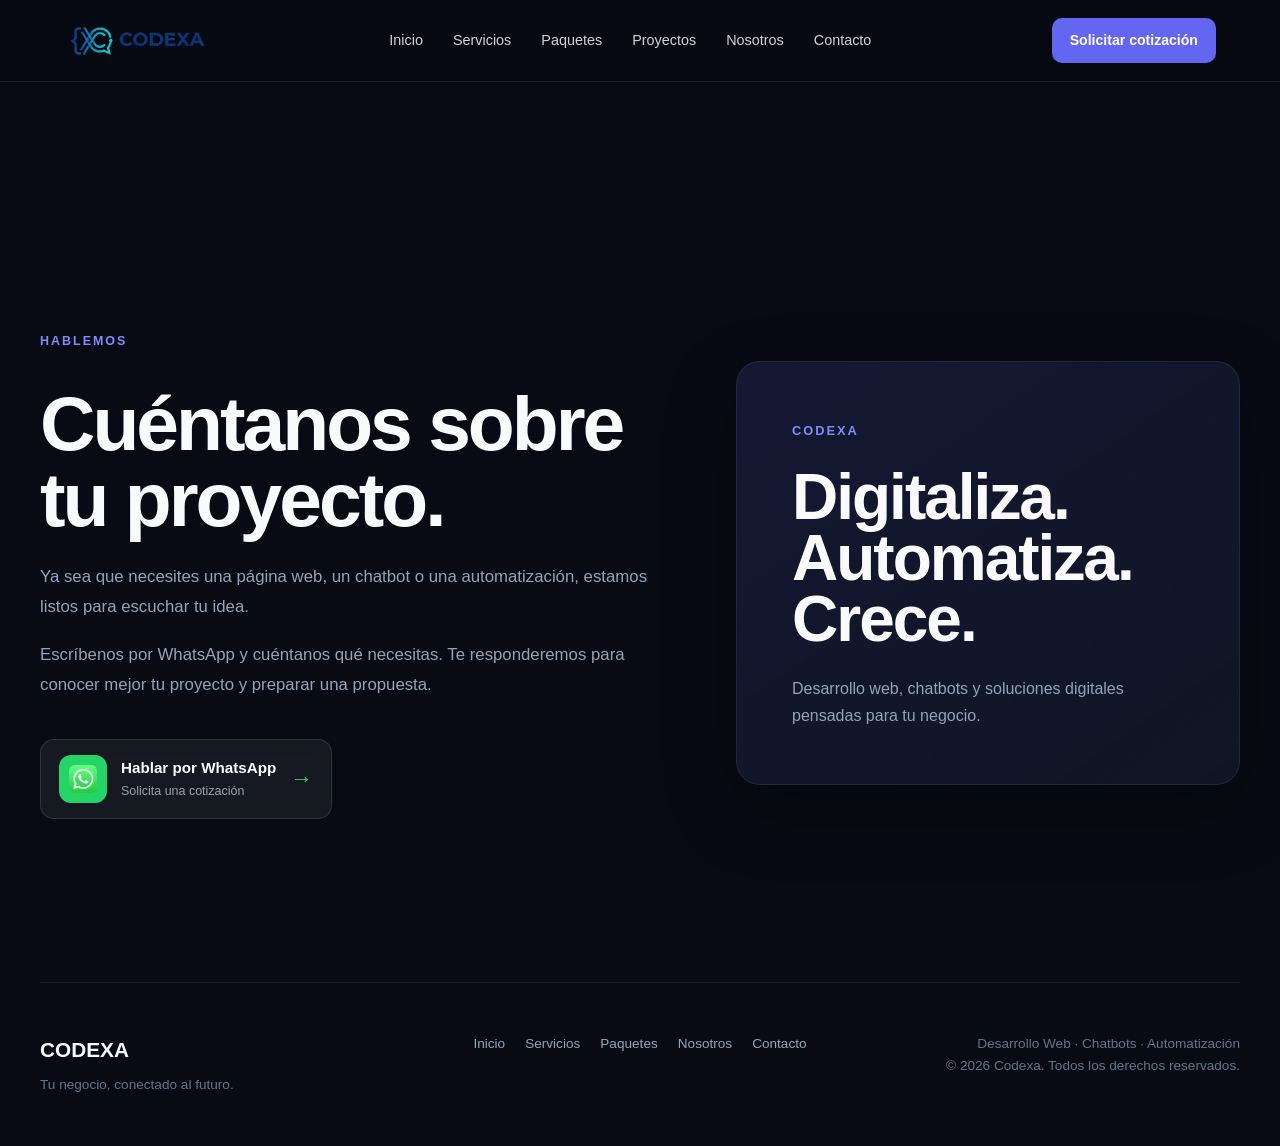
==== contacto.html @ e87c9490 "Primer commit de CODEXA" ====
<!DOCTYPE html>
<html lang="es">

<head>
    <meta charset="UTF-8">
    <meta
        name="viewport"
        content="width=device-width, initial-scale=1.0"
    >
    <meta
        name="description"
        content="Contacta con Codexa para solicitar una cotización de desarrollo web, chatbots o automatización."
    >
    <title>Contacto | Codexa</title>
    <link
        rel="stylesheet"
        href="styles.css"
    >
</head>
<body>
<header class="inner-header">
    <nav>
        <a href="index.html" class="logo">
            <img
                src="img/CODEXA-LOGO.png"
                alt="Logo Codexa"
            >
        </a>
        <div class="nav-links">
            <a href="index.html">
                Inicio
            </a>
            <a href="servicios.html">
                Servicios
            </a>
            <a href="paquetes.html">
                Paquetes
            </a>
            <a href="index.html#proyectos">
                Proyectos
            </a>
            <a href="nosotros.html">
                Nosotros
            </a>
            <a href="contacto.html">
                Contacto
            </a>
        </div>

        <a
            href="contacto.html"
            class="nav-cta"
        >
            Solicitar cotización
        </a>
        <button
            class="menu-toggle"
            aria-label="Abrir menú"
        >
            ☰
        </button>
    </nav>
</header>

<main class="inner-page">
    <section class="contact-page">
        <div class="contact-page-content">
            <span>
                HABLEMOS
            </span>
            <h1>
                Cuéntanos sobre
                tu proyecto.
            </h1>

            <p>
                Ya sea que necesites una página web,
                un chatbot o una automatización, estamos
                listos para escuchar tu idea.
            </p>

            <p>
                Escríbenos por WhatsApp y cuéntanos qué
                necesitas. Te responderemos para conocer
                mejor tu proyecto y preparar una propuesta.
            </p>


            <a
                href="https://wa.me/521XXXXXXXXXX?text=Hola%20Codexa%2C%20me%20gustar%C3%ADa%20solicitar%20una%20cotizaci%C3%B3n."
                target="_blank"
                rel="noopener noreferrer"
                class="whatsapp-button"
            >
                <span class="whatsapp-icon">

                    <img
                        src="img/whastaap.png"
                        alt="WhatsApp"
                    >
                </span>
                <span>
                    <strong>
                        Hablar por WhatsApp
                    </strong>
                    <small>
                        Solicita una cotización
                    </small>
                </span>
                <span class="whatsapp-arrow">
                    →
                </span>
            </a>
        </div>


        <div class="contact-page-card">

            <span>
                CODEXA
            </span>

            <h2>
                Digitaliza.
                <br>
                Automatiza.
                <br>
                Crece.
            </h2>

            <p>
                Desarrollo web, chatbots y soluciones
                digitales pensadas para tu negocio.
            </p>

        </div>


    </section>


</main>



<footer>

    <div>

        <h2>
            CODEXA
        </h2>

        <p>
            Tu negocio, conectado al futuro.
        </p>

    </div>


    <div>

        <a href="index.html">
            Inicio
        </a>

        <a href="servicios.html">
            Servicios
        </a>

        <a href="paquetes.html">
            Paquetes
        </a>

        <a href="nosotros.html">
            Nosotros
        </a>

        <a href="contacto.html">
            Contacto
        </a>

    </div>


    <div>

        <p>
            Desarrollo Web · Chatbots · Automatización
        </p>

        <p>
            © 2026 Codexa. Todos los derechos reservados.
        </p>

    </div>

</footer>


<script src="script.js"></script>

</body>

</html>
---- styles.css ----
/* ========================================
   CODEXA - ESTILOS PRINCIPALES
======================================== */

:root {
    --bg-primary: #080b14;
    --bg-secondary: #0d1220;
    --bg-card: #111827;
    --bg-card-hover: #151e30;

    --text-primary: #f8fafc;
    --text-secondary: #94a3b8;
    --text-muted: #64748b;

    --accent: #6366f1;
    --accent-light: #818cf8;
    --accent-cyan: #22d3ee;

    --border: rgba(148, 163, 184, 0.12);

    --radius: 16px;
    --radius-lg: 24px;

    --max-width: 1200px;

    --transition: 0.3s ease;
}


/* ========================================
   RESET
======================================== */

* {
    margin: 0;
    padding: 0;
    box-sizing: border-box;
}

html {
    scroll-behavior: smooth;
    scroll-padding-top: 90px;
}

body {
    font-family: "Inter", "Segoe UI", sans-serif;
    background: var(--bg-primary);
    color: var(--text-primary);
    line-height: 1.6;
}

a {
    color: inherit;
    text-decoration: none;
}

button,
input,
textarea,
select {
    font: inherit;
}

::selection {
    background: var(--accent);
    color: white;
}


/* ========================================
   HEADER + HERO
======================================== */

header {
    position: relative;

    min-height: 100vh;

    overflow: hidden;

    background: #080b14;
}
/* ========================================
   IMAGEN DEL HERO
======================================== */

.hero-background {
    position: absolute;

    top: 0;
    left: 0;

    width: 100%;
    height: 100%;

    object-fit: cover;

    object-position: center;

    z-index: 0;
}


/* ========================================
   CAPA OSCURA
======================================== */
.hero-overlay {
    position: absolute;
    inset: 0;
    background: linear-gradient(
        180deg,
        rgba(5, 8, 18, 0.65) 0%,
        rgba(5, 8, 18, 0.55) 50%,
        rgba(5, 8, 18, 0.75) 100%
    );
    z-index: 1;
}


/* ========================================
   NAVBAR
======================================== */

header nav {
    position: fixed;
    top: 0;
    left: 0;

    width: 100%;
    max-width: none;

    min-height: 82px;
    padding: 0 5%;

    display: flex;
    align-items: center;
    justify-content: space-between;
    gap: 30px;

    border-bottom: 1px solid rgba(255, 255, 255, 0.10);

    background: rgba(8, 11, 20, 0.75);

    backdrop-filter: blur(14px);
    -webkit-backdrop-filter: blur(14px);

    z-index: 1000;
}


/* ========================================
   LOGO
======================================== */

.logo {
    display: flex;
    align-items: center;
    flex-shrink: 0;
}

.logo img {
    display: block;
    width: 145px;
    height: auto;
    max-height: 58px;

    object-fit: contain;
}


/* ========================================
   NAV LINKS
======================================== */

.nav-links {
    display: flex;
    align-items: center;
    gap: 30px;
}

.nav-links a {
    position: relative;

    color: rgba(255, 255, 255, 0.82);

    font-size: 0.9rem;
    font-weight: 500;

    transition: var(--transition);
}

.nav-links a::after {
    content: "";

    position: absolute;
    left: 0;
    bottom: -8px;

    width: 0;
    height: 2px;

    background: var(--accent-light);

    transition: var(--transition);
}

.nav-links a:hover {
    color: white;
}

.nav-links a:hover::after {
    width: 100%;
}


/* ========================================
   NAV CTA
======================================== */

.nav-cta {
    display: inline-flex;
    align-items: center;
    justify-content: center;

    padding: 11px 18px;

    border-radius: 10px;

    background: var(--accent);
    color: white;

    font-size: 0.88rem;
    font-weight: 600;

    transition: var(--transition);
}

.nav-cta:hover {
    background: var(--accent-light);
    transform: translateY(-2px);
}


/* ========================================
   MENÚ MÓVIL
======================================== */

.menu-toggle {
    display: none;

    border: none;
    background: transparent;
    color: white;

    font-size: 1.7rem;

    cursor: pointer;
}


/* ========================================
   HERO CONTENT
======================================== */

.hero-content {
    width: min(100% - 40px, var(--max-width));
    min-height: 100vh;

    margin: auto;
    padding-top: 82px;

    display: flex;
    flex-direction: column;
    justify-content: center;
    align-items: center;

    position: relative;
    z-index: 2;

    text-align: center;
}


/* Etiqueta */

.hero-tag {
    display: inline-flex;
    align-items: center;

    margin-bottom: 25px;
    padding: 8px 14px;

    border: 1px solid rgba(96, 165, 250, 0.35);
    border-radius: 999px;

    background: rgba(96, 165, 250, 0.10);

    color: #60A5FA;

    font-size: 0.72rem;
    font-weight: 700;
    letter-spacing: 1.5px;

    backdrop-filter: blur(8px); 
}


/* Título */

.hero-content h1 {
    max-width: 950px;

    margin-bottom: 25px;

    color: white;

    font-size: clamp(3.2rem, 7vw, 6.5rem);
    line-height: 0.95;
    letter-spacing: -4px;
    font-weight: 800;
}

.hero-content h1 span {
    display: block;

    color: #60A5FA;

    background: none;

    -webkit-background-clip: initial;
    background-clip: initial;
}


/* Descripción */

.hero-content p {
    max-width: 650px;

    margin-bottom: 35px;

    color: rgb(255, 255, 255);

    font-size: clamp(1rem, 2vw, 1.2rem);
    line-height: 1.7;
    font-weight: bold;
}


/* ========================================
   HERO BUTTONS
======================================== */

.hero-buttons {
    display: flex;
    align-items: center;
    justify-content: center;
    gap: 14px;
    flex-wrap: wrap;
}

.hero-buttons a {
    display: inline-flex;
    align-items: center;
    justify-content: center;

    padding: 14px 23px;

    border-radius: 11px;

    font-weight: 600;

    transition: var(--transition);
}

.btn-primary {
    background: var(--accent);
    color: white;

    box-shadow:
        0 10px 30px rgba(99, 102, 241, 0.25);
}

.btn-primary:hover {
    background: var(--accent-light);
    transform: translateY(-3px);

    box-shadow:
        0 15px 40px rgba(99, 102, 241, 0.35);
}

.btn-secondary {
    border: 1px solid rgba(255, 255, 255, 0.20);

    background: rgba(255, 255, 255, 0.06);

    color: white;

    backdrop-filter: blur(10px);
}

.btn-secondary:hover {
    background: rgba(255, 255, 255, 0.12);

    border-color: rgba(255, 255, 255, 0.35);

    transform: translateY(-3px);
}




/* ========================================
   SECCIONES GENERALES
======================================== */

section {
    width: min(100% - 40px, var(--max-width));
    margin: auto;

    padding: 110px 0;
}


/* Etiquetas */

section > div:first-child > span {
    display: inline-block;

    margin-bottom: 14px;

    color: var(--accent-light);

    font-size: 0.78rem;
    font-weight: 700;

    letter-spacing: 2px;
}


/* Títulos */

section h2 {
    max-width: 700px;

    margin-bottom: 18px;

    font-size: clamp(2rem, 5vw, 3rem);
    line-height: 1.1;
    letter-spacing: -1px;
}


/* Descripciones */

section > div:first-child > p {
    max-width: 650px;

    color: var(--text-secondary);

    font-size: 1.05rem;
}


/* ========================================
   SERVICIOS
======================================== */

#servicios {
    border-top: 1px solid var(--border);
}

#servicios > div:last-child {
    display: grid;

    grid-template-columns: repeat(4, 1fr);

    gap: 18px;

    margin-top: 60px;
}


#servicios article {
    padding: 30px;

    background: var(--bg-card);

    border: 1px solid var(--border);

    border-radius: var(--radius);

    transition: var(--transition);
}

#servicios article:hover {
    transform: translateY(-6px);

    background: var(--bg-card-hover);

    border-color: rgba(129, 140, 248, 0.3);
}


/* Iconos */

#servicios article > div {
    width: 48px;
    height: 48px;

    display: flex;
    align-items: center;
    justify-content: center;

    margin-bottom: 24px;

    border-radius: 12px;

    background: rgba(99, 102, 241, 0.12);

    font-size: 1.4rem;
}


/* Títulos */

#servicios h3 {
    margin-bottom: 12px;

    font-size: 1.15rem;
}

#servicios article p {
    color: var(--text-secondary);

    font-size: 0.92rem;
}


/* ========================================
   PAQUETES
======================================== */

#paquetes {
    border-top: 1px solid var(--border);
}

#paquetes > div:last-child {
    display: grid;

    grid-template-columns: repeat(3, 1fr);

    gap: 20px;

    margin-top: 60px;
}


/* Tarjeta */

#paquetes article {
    position: relative;

    display: flex;
    flex-direction: column;

    padding: 32px;

    background: var(--bg-card);

    border: 1px solid var(--border);

    border-radius: var(--radius-lg);

    transition: var(--transition);
}

#paquetes article:hover {
    transform: translateY(-6px);

    border-color: rgba(129, 140, 248, 0.35);
}


/* Segunda tarjeta destacada */

#paquetes article:nth-child(2) {
    border-color: rgba(99, 102, 241, 0.5);

    box-shadow:
        0 0 0 1px rgba(99, 102, 241, 0.08),
        0 20px 60px rgba(0, 0, 0, 0.25);
}


/* Etiqueta */

#paquetes article > span {
    color: var(--accent-light);

    font-size: 0.75rem;
    font-weight: 700;

    letter-spacing: 1.5px;
}


/* Título */

#paquetes h3 {
    margin-top: 12px;
    margin-bottom: 15px;

    font-size: 1.5rem;
}


/* Precio */

#paquetes article > p {
    color: var(--text-muted);

    font-size: 0.85rem;
}

#paquetes strong {
    margin-bottom: 25px;

    font-size: 2rem;
}


/* Lista */

#paquetes ul {
    display: flex;
    flex-direction: column;

    gap: 11px;

    margin-bottom: 30px;

    list-style: none;
}

#paquetes li {
    color: var(--text-secondary);

    font-size: 0.9rem;
}

#paquetes li::before {
    content: "✓";

    margin-right: 10px;

    color: var(--accent-cyan);

    font-weight: bold;
}


/* Botón */

#paquetes article a {
    margin-top: auto;

    padding: 12px 18px;

    border: 1px solid var(--border);

    border-radius: 10px;

    text-align: center;

    font-weight: 600;

    transition: var(--transition);
}

#paquetes article a:hover {
    background: var(--accent);
    border-color: var(--accent);
}


/* ========================================
   PROYECTOS
======================================== */

#proyectos {
    border-top: 1px solid var(--border);
}

#proyectos > div:last-child {
    display: grid;

    grid-template-columns: repeat(3, 1fr);

    gap: 20px;

    margin-top: 60px;
}


#proyectos article {
    overflow: hidden;

    background: var(--bg-card);

    border: 1px solid var(--border);

    border-radius: var(--radius-lg);

    transition: var(--transition);
}

#proyectos article:hover {
    transform: translateY(-5px);
}


/* Imagen provisional */

/* ========================================
   IMÁGENES DE PROYECTOS
======================================== */

#proyectos .project-image {
    width: 100%;
    height: 230px;
    overflow: hidden;
    background: var(--bg-secondary);
    border-bottom: 1px solid var(--border);
}


#proyectos .project-image img {
    width: 100%;
    height: 100%;
    display: block;
    object-fit: cover;
    object-position: center;
    transition: transform 0.5s ease;
}


/* Efecto al pasar el mouse */

#proyectos article:hover .project-image img {
    transform: scale(1.05);
}


/* Contenido */

#proyectos article > span,
#proyectos article > h3,
#proyectos article > p,
#proyectos article > a {
    margin-left: 25px;
    margin-right: 25px;
}

#proyectos article > span {
    display: inline-block;

    margin-top: 24px;

    color: var(--accent-light);

    font-size: 0.7rem;
    font-weight: 700;

    letter-spacing: 1.5px;
}

#proyectos h3 {
    margin-top: 8px;
    margin-bottom: 10px;

    font-size: 1.25rem;
}

#proyectos article p {
    margin-bottom: 20px;

    color: var(--text-secondary);

    font-size: 0.9rem;
}

#proyectos article a {
    display: inline-block;

    margin-bottom: 25px;

    color: var(--accent-light);

    font-size: 0.9rem;
    font-weight: 600;
}


/* ========================================
   NOSOTROS
======================================== */

#nosotros {
     width: min(100% - 40px, var(--max-width));
    margin: auto;
    padding: 120px 0;
    display: grid;
    grid-template-columns: 1fr 1fr;
    gap: 80px;
    align-items: center;
    border-top: 1px solid var(--border);
}

#nosotros > div {
    max-width: 800px;
}

#nosotros p {
    margin-top: 20px;

    color: var(--text-secondary);

    font-size: 1.05rem;
}

/* ========================================
   CONTENIDO
======================================== */

.about-content {
    max-width: 600px;
}

.about-content > span {
    display: inline-block;

    margin-bottom: 15px;

    color: var(--accent-light);

    font-size: 0.78rem;

    font-weight: 700;

    letter-spacing: 2px;
}


.about-content h2 {
    margin-bottom: 25px;

    font-size: clamp(2rem, 4vw, 3.2rem);

    line-height: 1.1;

    letter-spacing: -1px;
}


.about-content p {
    margin-bottom: 18px;

    color: var(--text-secondary);

    font-size: 1rem;

    line-height: 1.8;
}


/* ========================================
   IMAGEN
======================================== */

.about-image {
    width: 100%;

    height: 450px;

    overflow: hidden;

    border-radius: var(--radius-lg);

    border: 1px solid var(--border);

    background: var(--bg-card);

    position: relative;
}


.about-image::after {
    content: "";

    position: absolute;

    inset: 0;

    background:
        linear-gradient(
            135deg,
            rgba(99, 102, 241, 0.12),
            transparent 60%
        );

    pointer-events: none;
}


.about-image img {
    width: 100%;

    height: 100%;

    display: block;

    object-fit: cover;

    object-position: center;

    transition: transform 0.5s ease;
}


.about-image:hover img {
    transform: scale(1.04);
}


/* ========================================
   PROCESO
======================================== */

#proceso {
    border-top: 1px solid var(--border);
}

#proceso > div:last-child {
    display: grid;

    grid-template-columns: repeat(3, 1fr);

    gap: 20px;

    margin-top: 60px;
}

#proceso article {
    padding: 28px;

    border: 1px solid var(--border);

    border-radius: var(--radius);

    background: var(--bg-card);
}

#proceso article > span {
    color: var(--accent-light);

    font-size: 0.8rem;
    font-weight: 800;

    letter-spacing: 2px;
}

#proceso h3 {
    margin-top: 15px;
    margin-bottom: 10px;

    font-size: 1.05rem;
}

#proceso p {
    color: var(--text-secondary);

    font-size: 0.9rem;
}


/* ========================================
   FAQ
======================================== */

#faq {
    border-top: 1px solid var(--border);
}

#faq > div:last-child {
    max-width: 850px;

    margin-top: 50px;
}

#faq details {
    padding: 22px 0;

    border-bottom: 1px solid var(--border);
}

#faq summary {
    cursor: pointer;

    color: var(--text-primary);

    font-weight: 600;

    list-style: none;
}

#faq summary::-webkit-details-marker {
    display: none;
}

#faq summary::after {
    content: "+";

    float: right;

    color: var(--accent-light);

    font-size: 1.3rem;
}

#faq details[open] summary::after {
    content: "−";
}

#faq details p {
    max-width: 700px;

    margin-top: 15px;

    color: var(--text-secondary);

    font-size: 0.9rem;
}




/* ========================================
   FOOTER
======================================== */

footer {
    width: min(100% - 40px, var(--max-width));

    margin: auto;

    padding: 50px 0;

    display: grid;

    grid-template-columns: 1fr 1fr 1fr;

    gap: 30px;

    border-top: 1px solid var(--border);
}

footer h2 {
    margin-bottom: 8px;

    font-size: 1.3rem;
}

footer p {
    color: var(--text-muted);

    font-size: 0.85rem;
}

footer > div:nth-child(2) {
    display: flex;

    justify-content: center;

    gap: 20px;
}

footer > div:nth-child(2) a {
    color: var(--text-secondary);

    font-size: 0.85rem;

    transition: var(--transition);
}

footer > div:nth-child(2) a:hover {
    color: var(--text-primary);
}

footer > div:last-child {
    text-align: right;
}


/* ========================================
   CONTACTO
======================================== */

#contacto {
    width: min(100% - 40px, var(--max-width));

    min-height: 520px;

    margin: auto;

    padding: 100px 70px;

    display: grid;

    grid-template-columns: 1.1fr 0.9fr;

    gap: 70px;

    align-items: center;

    position: relative;

    overflow: hidden;

    border: 1px solid var(--border);

    border-radius: var(--radius-lg);

    background:
        linear-gradient(
            135deg,
            rgba(99, 102, 241, 0.12),
            rgba(8, 11, 20, 0.95) 55%
        );
}


/* ========================================
   DECORACIÓN DE FONDO
======================================== */

#contacto::before {
    content: "";

    position: absolute;

    width: 350px;
    height: 350px;

    top: -180px;
    left: -100px;

    background: var(--accent);

    opacity: 0.10;

    filter: blur(100px);

    pointer-events: none;
}

#contacto::after {
    content: "";

    position: absolute;

    width: 300px;
    height: 300px;

    bottom: -180px;
    right: -80px;

    background: var(--accent-cyan);

    opacity: 0.08;

    filter: blur(100px);

    pointer-events: none;
}


/* ========================================
   CONTENIDO
======================================== */

.contact-content {
    position: relative;

    z-index: 2;

    max-width: 620px;
}


.contact-content > span {
    display: inline-block;

    margin-bottom: 16px;

    color: var(--accent-light);

    font-size: 0.78rem;

    font-weight: 700;

    letter-spacing: 2px;
}


.contact-content h2 {
    margin-bottom: 20px;

    font-size: clamp(2.2rem, 5vw, 3.8rem);

    line-height: 1.05;

    letter-spacing: -2px;
}


.contact-content p {
    max-width: 550px;

    margin-bottom: 32px;

    color: var(--text-secondary);

    font-size: 1.05rem;

    line-height: 1.7;
}


/* ========================================
   BOTÓN WHATSAPP
======================================== */

.whatsapp-button {
    display: inline-flex;

    align-items: center;

    gap: 14px;

    min-width: 280px;

    padding: 15px 18px;

    border: 1px solid rgba(255, 255, 255, 0.12);

    border-radius: 14px;

    background: rgba(255, 255, 255, 0.06);

    color: white;

    backdrop-filter: blur(10px);

    transition: 0.3s ease;
}


.whatsapp-button:hover {
    transform: translateY(-4px);

    border-color: rgba(255, 255, 255, 0.22);

    background: rgba(255, 255, 255, 0.10);

    box-shadow:
        0 15px 40px rgba(0, 0, 0, 0.25);
}


/* ========================================
   ICONO WHATSAPP
======================================== */

.whatsapp-icon {
    width: 48px;
    height: 48px;

    flex-shrink: 0;

    display: flex;

    align-items: center;
    justify-content: center;

    border-radius: 12px;

    background: #25D366;

    color: white;
}


.whatsapp-icon svg {
    width: 27px;
    height: 27px;
}


/* ========================================
   TEXTO DEL BOTÓN
======================================== */

.whatsapp-button > span:nth-child(2) {
    display: flex;

    flex-direction: column;

    gap: 2px;

    flex: 1;
}


.whatsapp-button strong {
    font-size: 0.95rem;

    font-weight: 700;
}


.whatsapp-button small {
    color: var(--text-secondary);

    font-size: 0.78rem;
}


/* ========================================
   FLECHA
======================================== */

.whatsapp-arrow {
    color: #25D366;

    font-size: 1.4rem;

    transition: 0.3s ease;
}


.whatsapp-button:hover .whatsapp-arrow {
    transform: translateX(4px);
}


/* ========================================
   TARJETA DECORATIVA
======================================== */

.contact-decoration {
    position: relative;

    z-index: 2;

    display: flex;

    align-items: center;
    justify-content: center;
}


.contact-card {
    width: 100%;

    max-width: 370px;

    padding: 38px;

    border: 1px solid rgba(129, 140, 248, 0.20);

    border-radius: var(--radius-lg);

    background:
        linear-gradient(
            145deg,
            rgba(99, 102, 241, 0.14),
            rgba(17, 24, 39, 0.85)
        );

    box-shadow:
        0 25px 70px rgba(0, 0, 0, 0.30);

    transform: rotate(2deg);

    transition: 0.4s ease;
}


.contact-card:hover {
    transform: rotate(0deg) translateY(-5px);

    border-color: rgba(129, 140, 248, 0.35);
}


.contact-card-label {
    color: var(--accent-light);

    font-size: 0.75rem;

    font-weight: 800;

    letter-spacing: 2px;
}


.contact-card h3 {
    margin-top: 20px;

    margin-bottom: 20px;

    font-size: clamp(2rem, 4vw, 3rem);

    line-height: 1;

    letter-spacing: -1px;
}


.contact-card p {
    color: var(--text-secondary);

    font-size: 0.9rem;

    line-height: 1.7;
}
/* ========================================
   PÁGINAS INTERNAS
======================================== */

.inner-header {
    min-height: 82px;

    background: var(--bg-primary);

    border-bottom: 1px solid var(--border);
}

.inner-header nav {
    position: fixed;
    top: 0;
    left: 0;

    width: 100%;
    min-height: 82px;

    padding: 0 5%;

    display: flex;
    align-items: center;
    justify-content: space-between;

    gap: 30px;

    background: rgba(8, 11, 20, 0.88);

    border-bottom: 1px solid var(--border);

    backdrop-filter: blur(14px);
    -webkit-backdrop-filter: blur(14px);

    z-index: 1000;
}


/* ========================================
   CONTENEDOR DE PÁGINAS
======================================== */

.inner-page {
    width: min(100% - 40px, var(--max-width));

    margin: auto;

    padding-top: 82px;
}


/* ========================================
   INTRO DE PÁGINA
======================================== */

.page-intro {
    min-height: 520px;

    display: flex;

    flex-direction: column;

    justify-content: center;

    align-items: center;

    text-align: center;

    max-width: 900px;

    margin: auto;

    padding: 100px 0;
}

.page-intro > span {
    margin-bottom: 20px;

    color: var(--accent-light);

    font-size: 0.78rem;

    font-weight: 700;

    letter-spacing: 2px;
}

.page-intro h1 {
    margin-bottom: 25px;

    font-size: clamp(3rem, 7vw, 5.5rem);

    line-height: 0.98;

    letter-spacing: -3px;
}

.page-intro p {
    max-width: 700px;

    color: var(--text-secondary);

    font-size: 1.1rem;

    line-height: 1.8;
}


/* ========================================
   NOSOTROS - CONTENIDO
======================================== */

.about-page-section {
    display: grid;

    grid-template-columns: 1fr 1fr;

    align-items: center;

    gap: 80px;

    padding: 100px 0;

    border-top: 1px solid var(--border);
}


.about-page-content {
    max-width: 600px;
}

.about-page-content > span {
    display: inline-block;

    margin-bottom: 16px;

    color: var(--accent-light);

    font-size: 0.78rem;

    font-weight: 700;

    letter-spacing: 2px;
}

.about-page-content h2 {
    margin-bottom: 25px;

    font-size: clamp(2.2rem, 4vw, 3.5rem);

    line-height: 1.05;

    letter-spacing: -2px;
}

.about-page-content p {
    margin-bottom: 18px;

    color: var(--text-secondary);

    line-height: 1.8;
}


/* ========================================
   IMAGEN NOSOTROS
======================================== */

.about-page-image {
    height: 480px;

    overflow: hidden;

    border-radius: var(--radius-lg);

    border: 1px solid var(--border);

    background: var(--bg-card);
}

.about-page-image img {
    width: 100%;
    height: 100%;

    display: block;

    object-fit: cover;

    transition: transform 0.5s ease;
}

.about-page-image:hover img {
    transform: scale(1.04);
}


/* ========================================
   VALORES / SERVICIOS
======================================== */

.about-values {
    padding: 100px 0;

    border-top: 1px solid var(--border);
}

.page-section-heading {
    max-width: 650px;

    margin-bottom: 50px;
}

.page-section-heading > span {
    color: var(--accent-light);

    font-size: 0.78rem;

    font-weight: 700;

    letter-spacing: 2px;
}

.page-section-heading h2 {
    margin-top: 15px;

    font-size: clamp(2rem, 4vw, 3.2rem);

    line-height: 1.1;
}


.values-grid {
    display: grid;

    grid-template-columns: repeat(4, 1fr);

    gap: 20px;
}


.values-grid article {
    min-height: 260px;

    padding: 30px;

    border: 1px solid var(--border);

    border-radius: var(--radius);

    background: var(--bg-card);

    transition: var(--transition);
}

.values-grid article:hover {
    transform: translateY(-5px);

    border-color: rgba(129, 140, 248, 0.3);

    background: var(--bg-card-hover);
}

.values-grid article > span {
    color: var(--accent-light);

    font-size: 0.8rem;

    font-weight: 700;
}

.values-grid h3 {
    margin-top: 35px;

    margin-bottom: 15px;

    font-size: 1.25rem;
}

.values-grid p {
    color: var(--text-secondary);

    font-size: 0.9rem;

    line-height: 1.7;
}


/* ========================================
   FILOSOFÍA
======================================== */

.about-philosophy {
    max-width: 850px;

    margin: auto;

    padding: 120px 0;

    text-align: center;
}

.about-philosophy > span {
    color: var(--accent-light);

    font-size: 0.78rem;

    font-weight: 700;

    letter-spacing: 2px;
}

.about-philosophy h2 {
    margin: 20px 0;

    font-size: clamp(2.5rem, 5vw, 4rem);

    line-height: 1.05;

    letter-spacing: -2px;
}

.about-philosophy p {
    color: var(--text-secondary);

    font-size: 1.05rem;

    line-height: 1.8;
}


/* ========================================
   CTA NOSOTROS
======================================== */

.about-cta {
    display: flex;

    align-items: center;

    justify-content: space-between;

    gap: 40px;

    margin-bottom: 100px;

    padding: 55px;

    border: 1px solid var(--border);

    border-radius: var(--radius-lg);

    background:
        linear-gradient(
            135deg,
            rgba(99, 102, 241, 0.12),
            rgba(17, 24, 39, 0.8)
        );
}

.about-cta > div {
    max-width: 650px;
}

.about-cta > div > span {
    color: var(--accent-light);

    font-size: 0.78rem;

    font-weight: 700;

    letter-spacing: 2px;
}

.about-cta h2 {
    margin: 15px 0;

    font-size: clamp(2rem, 4vw, 3rem);

    line-height: 1.05;
}

.about-cta p {
    color: var(--text-secondary);
}

/* ========================================
   PÁGINA CONTACTO
======================================== */

.contact-page {
    min-height: calc(100vh - 82px);

    display: grid;

    grid-template-columns: 1.1fr 0.9fr;

    align-items: center;

    gap: 80px;

    padding: 100px 0;
}


.contact-page-content {
    max-width: 650px;
}


.contact-page-content > span {
    color: var(--accent-light);

    font-size: 0.78rem;

    font-weight: 700;

    letter-spacing: 2px;
}


.contact-page-content h1 {
    margin: 20px 0 25px;

    font-size: clamp(3rem, 6vw, 5rem);

    line-height: 0.98;

    letter-spacing: -3px;
}


.contact-page-content p {
    margin-bottom: 18px;

    color: var(--text-secondary);

    font-size: 1.05rem;

    line-height: 1.8;
}


.contact-page-content .whatsapp-button {
    margin-top: 20px;
}


.contact-page-card {
    padding: 55px;

    border: 1px solid var(--border);

    border-radius: var(--radius-lg);

    background:
        linear-gradient(
            145deg,
            rgba(99, 102, 241, 0.14),
            rgba(17, 24, 39, 0.85)
        );

    box-shadow:
        0 25px 70px rgba(0, 0, 0, 0.3);
}


.contact-page-card > span {
    color: var(--accent-light);

    font-size: 0.8rem;

    font-weight: 800;

    letter-spacing: 2px;
}


.contact-page-card h2 {
    margin: 25px 0;

    font-size: clamp(2.5rem, 5vw, 4rem);

    line-height: 0.95;

    letter-spacing: -2px;
}


.contact-page-card p {
    color: var(--text-secondary);

    line-height: 1.7;
}

/* ========================================
   RESPONSIVE
======================================== */

@media (max-width: 1000px) {

    .nav-links {
        gap: 16px;
    }

    #servicios > div:last-child {
        grid-template-columns: repeat(2, 1fr);
    }

    #paquetes > div:last-child {
        grid-template-columns: 1fr;
    }

    #proyectos > div:last-child {
        grid-template-columns: 1fr 1fr;
    }

    #proceso > div:last-child {
        grid-template-columns: repeat(2, 1fr);
    }


    footer {
        grid-template-columns: 1fr 1fr;
    }

    footer > div:last-child {
        text-align: left;
    }
}


/* ========================================
   TABLET / MÓVIL
======================================== */

@media (max-width: 700px) {

    section {
        width: min(100% - 30px, var(--max-width));
        padding: 80px 0;
    }


    /* Header / Hero */

    header {
        min-height: 100svh;

        background-position: 60% center;
    }


    /* Navbar */

    header nav {
        min-height: 70px;
        padding: 0 20px;
    }

    .logo img {
        width: 120px;
    }

    .nav-links {
        display: none;
    }

    .nav-cta {
        display: none;
    }

    .menu-toggle {
        display: block;
    }


    /* Hero */

    .hero-content {
        width: min(100% - 30px, var(--max-width));
        min-height: 100svh;
        padding-top: 100px;
    }

    .hero-content h1 {
        font-size: clamp(3rem, 15vw, 4.5rem);
        letter-spacing: -3px;
    }

    .hero-tag {
        font-size: 0.62rem;
        letter-spacing: 1px;
    }

    .hero-content p {
        font-size: 1rem;
    }

    .hero-buttons {
        width: 100%;
        flex-direction: column;
        align-items: stretch;
    }

    .hero-buttons a {
        width: 100%;
    }

/* ========================================
   CONTACTO - MÓVIL
======================================== */

#contacto {
    width: min(100% - 30px, var(--max-width));

    min-height: auto;

    padding: 60px 25px;

    grid-template-columns: 1fr;

    gap: 50px;
}


.contact-content h2 {
    font-size: 2.4rem;

    letter-spacing: -1px;
}


.whatsapp-button {
    width: 100%;

    min-width: 0;
}


.contact-card {
    max-width: 100%;

    padding: 30px;

    transform: none;
}


.contact-card:hover {
    transform: none;
}
    /* Servicios */

    #servicios > div:last-child {
        grid-template-columns: 1fr;
        margin-top: 40px;
    }


    /* Proyectos */

    #proyectos > div:last-child {
        grid-template-columns: 1fr;
        margin-top: 40px;
    }

    /* Sobre Codexa */

    #nosotros {
        grid-template-columns: 1fr;

        gap: 40px;

        padding: 80px 0;
    }

    .about-image {
        height: 320px;
    }


    /* Proceso */

    #proceso > div:last-child {
        grid-template-columns: 1fr;
        margin-top: 40px;
    }

    /* Footer */

    footer {
        grid-template-columns: 1fr;
        padding: 40px 0;
    }

    footer > div:nth-child(2) {
        justify-content: flex-start;
        flex-wrap: wrap;
    }

    footer > div:last-child {
        text-align: left;
    }
    /* ========================================
   NOSOTROS - MÓVIL
======================================== */

.inner-page {
    width: min(100% - 30px, var(--max-width));

    padding-top: 70px;
}


.inner-header nav {
    min-height: 70px;

    padding: 0 20px;
}


.page-intro {
    min-height: 450px;

    padding: 80px 0;
}


.page-intro h1 {
    font-size: clamp(2.8rem, 13vw, 4rem);

    letter-spacing: -2px;
}


.about-page-section {
    grid-template-columns: 1fr;

    gap: 40px;

    padding: 80px 0;
}


.about-page-image {
    height: 320px;
}


.values-grid {
    grid-template-columns: 1fr;
}


.about-philosophy {
    padding: 80px 0;
}


.about-cta {
    flex-direction: column;

    align-items: flex-start;

    padding: 35px 25px;

    margin-bottom: 70px;
}
}
/* =========================================================
   CODEXA - ESTILOS PARA PÁGINAS INTERNAS
   ========================================================= */


/* =========================================================
   SERVICIOS
   ========================================================= */

.service-detail {
    width: 100%;

    display: grid;
    grid-template-columns: 1fr 1fr;

    align-items: center;

    gap: 80px;

    padding: 100px 0;

    border-top: 1px solid var(--border);
}


/* Alternar posición */

.service-detail.reverse .service-detail-content {
    order: 2;
}

.service-detail.reverse .service-detail-visual {
    order: 1;
}


/* Contenido */

.service-detail-content {
    max-width: 600px;
}

.service-detail-content > span {
    display: inline-block;

    margin-bottom: 16px;

    color: var(--accent-light);

    font-size: 0.78rem;
    font-weight: 700;

    letter-spacing: 2px;
}

.service-detail-content h2 {
    margin-bottom: 22px;

    font-size: clamp(2.2rem, 4vw, 3.5rem);

    line-height: 1.05;

    letter-spacing: -2px;
}

.service-detail-content p {
    margin-bottom: 25px;

    color: var(--text-secondary);

    font-size: 1rem;

    line-height: 1.8;
}


/* Lista */

.service-detail-content ul {
    display: flex;

    flex-direction: column;

    gap: 10px;

    margin-bottom: 30px;

    padding: 0;

    list-style: none;
}

.service-detail-content li {
    position: relative;

    padding-left: 25px;

    color: var(--text-secondary);

    font-size: 0.95rem;
}

.service-detail-content li::before {
    content: "✓";

    position: absolute;

    left: 0;

    color: var(--accent-cyan);

    font-weight: 700;
}


/* Botón */

.service-detail-content .btn-primary {
    display: inline-flex;

    align-items: center;
    justify-content: center;

    padding: 13px 20px;

    border-radius: 10px;

    font-size: 0.9rem;
}


/* Visual */

.service-detail-visual {
    width: 100%;
    height: 430px;
    min-height: 430px;

    display: flex;

    align-items: stretch;
    justify-content: stretch;

    overflow: hidden;

    border: 1px solid var(--border);

    border-radius: var(--radius-lg);

    background:
        radial-gradient(
            circle at center,
            rgba(99, 102, 241, 0.18),
            rgba(17, 24, 39, 0.9) 65%
        );

    box-shadow:
        0 25px 70px rgba(0, 0, 0, 0.25);
}
/* IMAGEN DEL SERVICIO */

.service-detail-visual img {
    width: 100% !important;
    height: 100% !important;

    min-width: 100%;
    min-height: 100%;

    max-width: none !important;
    max-height: none !important;

    margin: 0;
    padding: 0;


    display: block;

    object-fit: cover;

    object-position: center;

    border-radius: 0;

    transition: transform 0.5s ease;
}


/* Efecto al pasar el mouse */

.service-detail-visual:hover img {
    transform: scale(1.03);
}

/* Texto visual */

.service-detail-visual > span {
    color: rgba(129, 140, 248, 0.75);

    font-size: clamp(4rem, 9vw, 8rem);

    font-weight: 800;

    letter-spacing: -5px;

    text-shadow:
        0 0 50px rgba(99, 102, 241, 0.25);
}


/* Chatbot */

.chatbot-visual > span {
    font-size: clamp(5rem, 10vw, 9rem);
}


/* Automatización */

.automation-visual > span {
    font-size: clamp(5rem, 10vw, 9rem);
}


/* =========================================================
   PAQUETES
   ========================================================= */

.package-category {
    width: 100%;

    padding: 100px 0;

    border-top: 1px solid var(--border);
}


.package-category-title {
    max-width: 700px;

    margin-bottom: 55px;
}

.package-category-title > span {
    display: inline-block;

    margin-bottom: 14px;

    color: var(--accent-light);

    font-size: 0.78rem;

    font-weight: 700;

    letter-spacing: 2px;
}

.package-category-title h2 {
    margin-bottom: 18px;

    font-size: clamp(2.2rem, 5vw, 3.5rem);

    line-height: 1.05;

    letter-spacing: -2px;
}

.package-category-title p {
    color: var(--text-secondary);

    font-size: 1rem;

    line-height: 1.7;
}


/* Grid */

.package-grid {
    display: grid;

    grid-template-columns: repeat(3, 1fr);

    gap: 20px;
}


/* Tarjeta */

.package-card {
    position: relative;

    display: flex;

    flex-direction: column;

    padding: 35px;

    min-height: 500px;

    background: var(--bg-card);

    border: 1px solid var(--border);

    border-radius: var(--radius-lg);

    transition: var(--transition);
}

.package-card:hover {
    transform: translateY(-6px);

    border-color: rgba(129, 140, 248, 0.35);

    background: var(--bg-card-hover);
}


/* Tarjeta destacada */

.package-card.featured {
    border-color: rgba(99, 102, 241, 0.55);

    box-shadow:
        0 0 0 1px rgba(99, 102, 241, 0.08),
        0 25px 70px rgba(0, 0, 0, 0.25);
}


/* Etiqueta */

.package-card > span {
    display: inline-block;

    margin-bottom: 12px;

    color: var(--accent-light);

    font-size: 0.72rem;

    font-weight: 700;

    letter-spacing: 1.5px;
}


/* Título */

.package-card h3 {
    margin-bottom: 15px;

    font-size: 1.5rem;
}


/* Precio */

.package-card > p {
    margin-bottom: 3px;

    color: var(--text-muted);

    font-size: 0.85rem;
}

.package-card strong {
    display: block;

    margin-bottom: 30px;

    color: var(--text-primary);

    font-size: 2.2rem;

    line-height: 1.1;
}


/* Lista */

.package-card ul {
    display: flex;

    flex-direction: column;

    gap: 12px;

    margin: 0 0 30px;

    padding: 0;

    list-style: none;
}

.package-card li {
    color: var(--text-secondary);

    font-size: 0.9rem;
}

.package-card li::before {
    content: "✓";

    margin-right: 10px;

    color: var(--accent-cyan);

    font-weight: 700;
}


/* Botón */

.package-card a {
    display: flex;

    align-items: center;
    justify-content: center;

    margin-top: auto;

    padding: 13px 18px;

    border: 1px solid var(--border);

    border-radius: 10px;

    color: var(--text-primary);

    font-size: 0.9rem;

    font-weight: 600;

    transition: var(--transition);
}

.package-card a:hover {
    background: var(--accent);

    border-color: var(--accent);

    color: white;
}


/* =========================================================
   CONTACTO - IMAGEN WHATSAPP
   ========================================================= */

/*
   IMPORTANTE:
   Esto evita que whatsapp.png ocupe toda la pantalla.
*/

.whatsapp-icon img {
    width: 28px !important;

    height: 28px !important;

    max-width: 28px !important;

    max-height: 28px !important;

    display: block;

    object-fit: contain;
}


/* =========================================================
   CONTACTO - AJUSTES
   ========================================================= */

.contact-page {
    width: 100%;
}

.contact-page-content {
    position: relative;

    z-index: 2;
}

.contact-page-card {
    position: relative;

    z-index: 2;
}


/* =========================================================
   PÁGINAS INTERNAS - FOOTER
   ========================================================= */

.inner-page + footer {
    margin-top: 0;
}


/* =========================================================
   RESPONSIVE - PÁGINAS INTERNAS
   ========================================================= */

@media (max-width: 1000px) {

    /* Servicios */

    .service-detail {
        grid-template-columns: 1fr;

        gap: 45px;

        padding: 80px 0;
    }


    .service-detail.reverse .service-detail-content {
        order: 1;
    }

    .service-detail.reverse .service-detail-visual {
        order: 2;
    }


    .service-detail-visual {
        min-height: 350px;
    }


    /* Paquetes */

    .package-grid {
        grid-template-columns: 1fr 1fr;
    }


    .package-card {
        min-height: 480px;
    }
}


@media (max-width: 700px) {

    /* ========================================
       PÁGINAS INTERNAS
    ======================================== */

    .service-detail-visual {
    min-height: 280px;
    height: 280px;
}

.service-detail-visual img {
    width: 100%;
    height: 100%;

    max-height: 280px;

    object-fit: cover;
}
    .inner-page {
        width: min(100% - 30px, var(--max-width));

        padding-top: 70px;
    }


    /* ========================================
       INTRO
    ======================================== */

    .page-intro {
        min-height: 430px;

        padding: 70px 0;
    }


    .page-intro h1 {
        font-size: clamp(2.8rem, 13vw, 4rem);

        letter-spacing: -2px;
    }


    .page-intro p {
        font-size: 0.98rem;
    }


    /* ========================================
       SERVICIOS
    ======================================== */

    .service-detail {
        grid-template-columns: 1fr;

        gap: 40px;

        padding: 70px 0;
    }


    .service-detail.reverse .service-detail-content,
    .service-detail.reverse .service-detail-visual {
        order: initial;
    }


    .service-detail-content h2 {
        font-size: 2.4rem;

        letter-spacing: -1px;
    }


    .service-detail-visual {
        min-height: 280px;
    }


    .service-detail-visual > span {
        font-size: 4.5rem;
    }


    /* ========================================
       PAQUETES
    ======================================== */

    .package-category {
        padding: 70px 0;
    }


    .package-category-title {
        margin-bottom: 35px;
    }


    .package-category-title h2 {
        font-size: 2.4rem;

        letter-spacing: -1px;
    }


    .package-grid {
        grid-template-columns: 1fr;
    }


    .package-card {
        min-height: auto;

        padding: 30px;
    }


    /* ========================================
       NOSOTROS
    ======================================== */

    .about-page-section {
        grid-template-columns: 1fr;

        gap: 40px;

        padding: 70px 0;
    }


    .about-page-image {
        height: 320px;
    }


    .values-grid {
        grid-template-columns: 1fr;
    }


    .about-philosophy {
        padding: 80px 0;
    }


    .about-cta {
        flex-direction: column;

        align-items: flex-start;

        padding: 35px 25px;

        margin-bottom: 70px;
    }


    /* ========================================
       CONTACTO
    ======================================== */

    .contact-page {
        grid-template-columns: 1fr;

        gap: 50px;

        padding: 70px 0;
    }


    .contact-page-content h1 {
        font-size: clamp(2.8rem, 13vw, 4rem);

        letter-spacing: -2px;
    }


    .contact-page-card {
        padding: 35px 25px;
    }


    /* WhatsApp */

    .whatsapp-button {
        width: 100%;

        min-width: 0;
    }


    .whatsapp-icon {
        width: 45px;

        height: 45px;
    }


    .whatsapp-icon img {
        width: 26px !important;

        height: 26px !important;

        max-width: 26px !important;

        max-height: 26px !important;
    }

}
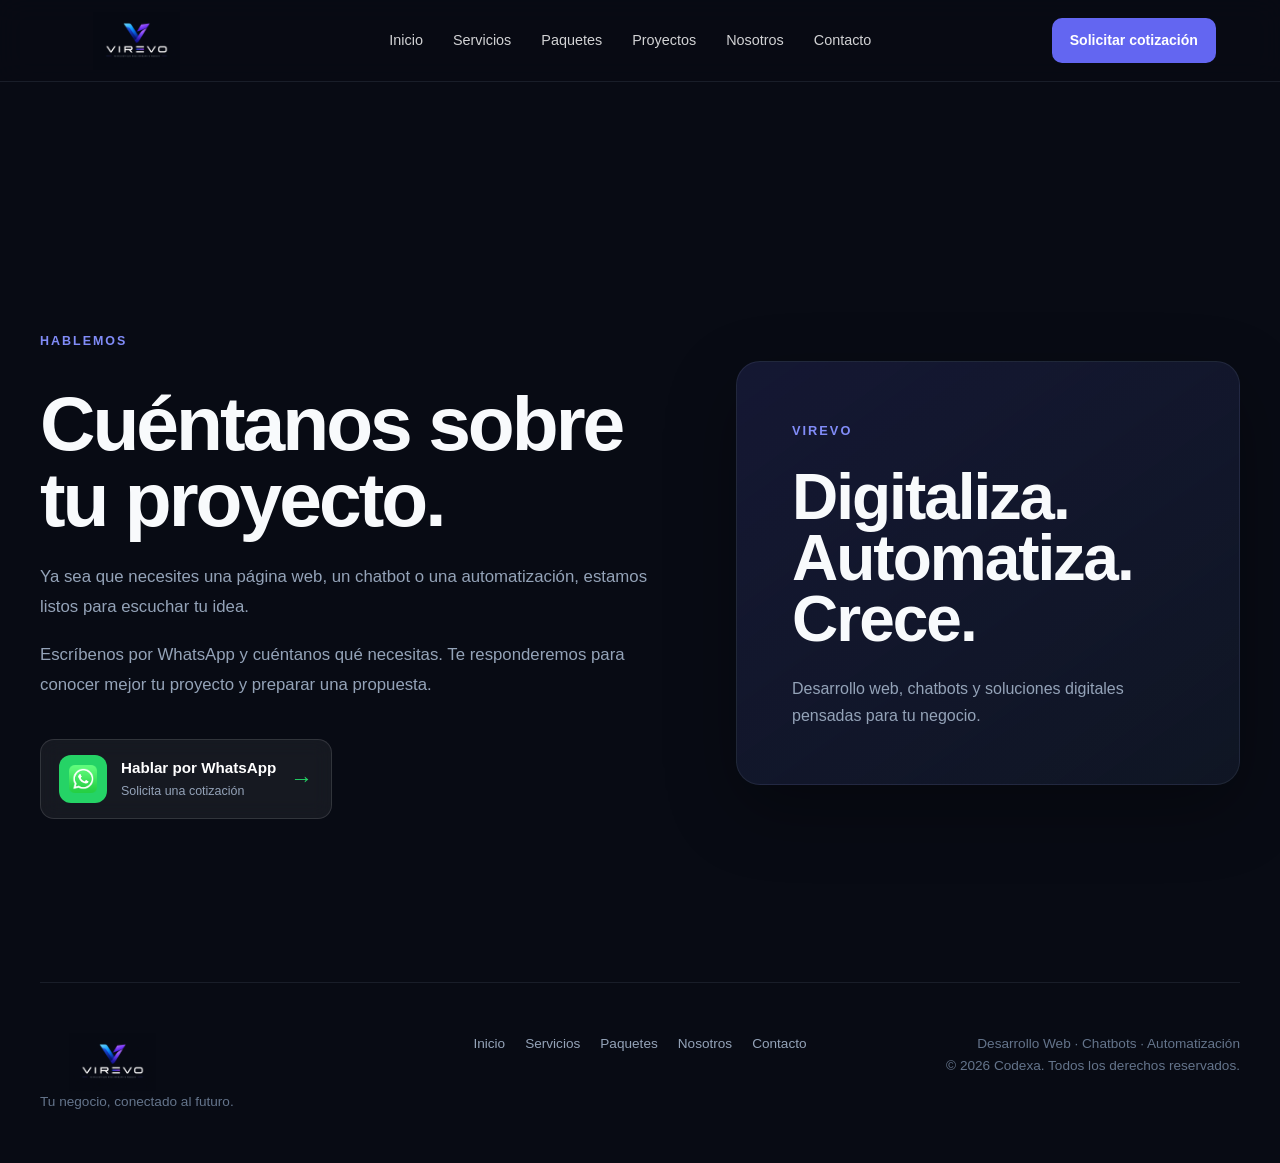
==== commit dbe14a82: "Actualizacion a VIREVO" ====
--- a/contacto.html
+++ b/contacto.html
@@ -11,7 +11,7 @@
         name="description"
         content="Contacta con Codexa para solicitar una cotización de desarrollo web, chatbots o automatización."
     >
-    <title>Contacto | Codexa</title>
+    <title>Contacto | VIREVO</title>
     <link
         rel="stylesheet"
         href="styles.css"
@@ -22,7 +22,7 @@
     <nav>
         <a href="index.html" class="logo">
             <img
-                src="img/CODEXA-LOGO.png"
+                src="img/VIREVO_logo_transparente.png"
                 alt="Logo Codexa"
             >
         </a>
@@ -117,7 +117,7 @@
         <div class="contact-page-card">
 
             <span>
-                CODEXA
+                VIREVO
             </span>
 
             <h2>
@@ -147,9 +147,12 @@
 
     <div>
 
-        <h2>
-            CODEXA
-        </h2>
+        <a href="#inicio" class="logo">
+            <img
+                src="img/VIREVO_logo_transparente.png"
+                alt="Logo Codexa"
+            >
+        </a>
 
         <p>
             Tu negocio, conectado al futuro.
--- a/styles.css
+++ b/styles.css
@@ -374,11 +374,36 @@
 }
 
 .btn-primary {
+    display: inline-flex;
+
+    align-items: center;
+    justify-content: center;
+
+    padding: 14px 23px;
+
+    border-radius: 11px;
+
+    font-weight: 600;
+
     background: var(--accent);
+
     color: white;
 
     box-shadow:
         0 10px 30px rgba(99, 102, 241, 0.25);
+
+    transition: var(--transition);
+}
+
+.btn-primary:hover {
+    background: var(--accent-light);
+
+    color: white;
+
+    transform: translateY(-3px);
+
+    box-shadow:
+        0 15px 40px rgba(99, 102, 241, 0.35);
 }
 
 .btn-primary:hover {
@@ -1999,17 +2024,110 @@
         width: 120px;
     }
 
-    .nav-links {
-        display: none;
-    }
-
-    .nav-cta {
-        display: none;
-    }
-
-    .menu-toggle {
-        display: block;
-    }
+    /* ========================================
+   MENÚ MÓVIL
+======================================== */
+
+.nav-links {
+    display: none;
+}
+
+.nav-cta {
+    display: none;
+}
+
+.menu-toggle {
+    display: flex;
+
+    align-items: center;
+    justify-content: center;
+
+    width: 44px;
+    height: 44px;
+
+    padding: 0;
+
+    border: 1px solid rgba(255, 255, 255, 0.15);
+    border-radius: 10px;
+
+    background: rgba(10, 14, 25, 0.75);
+
+    color: white;
+
+    font-size: 1.5rem;
+
+    cursor: pointer;
+
+    z-index: 1002;
+}
+
+
+/* MENÚ ABIERTO */
+
+.nav-links.active {
+    position: fixed;
+
+    top: 80px;
+    left: 15px;
+    right: 15px;
+
+    display: flex;
+
+    flex-direction: column;
+
+    gap: 5px;
+
+    padding: 12px;
+
+    background: rgba(8, 11, 20, 0.98);
+
+    border: 1px solid rgba(255, 255, 255, 0.12);
+
+    border-radius: 14px;
+
+    box-shadow:
+        0 20px 60px rgba(0, 0, 0, 0.5);
+
+    backdrop-filter: blur(15px);
+    -webkit-backdrop-filter: blur(15px);
+
+    z-index: 1001;
+}
+
+
+/* ENLACES DEL MENÚ */
+
+.nav-links.active a {
+    display: block;
+
+    width: 100%;
+
+    padding: 15px;
+
+    color: white;
+
+    font-size: 1rem;
+
+    border-radius: 9px;
+
+    text-align: left;
+}
+
+
+/* Hover / toque */
+
+.nav-links.active a:hover {
+    background: rgba(99, 102, 241, 0.15);
+
+    color: #60A5FA;
+}
+
+
+/* Quitamos la línea que aparece debajo */
+
+.nav-links.active a::after {
+    display: none;
+}
 
 
     /* Hero */
